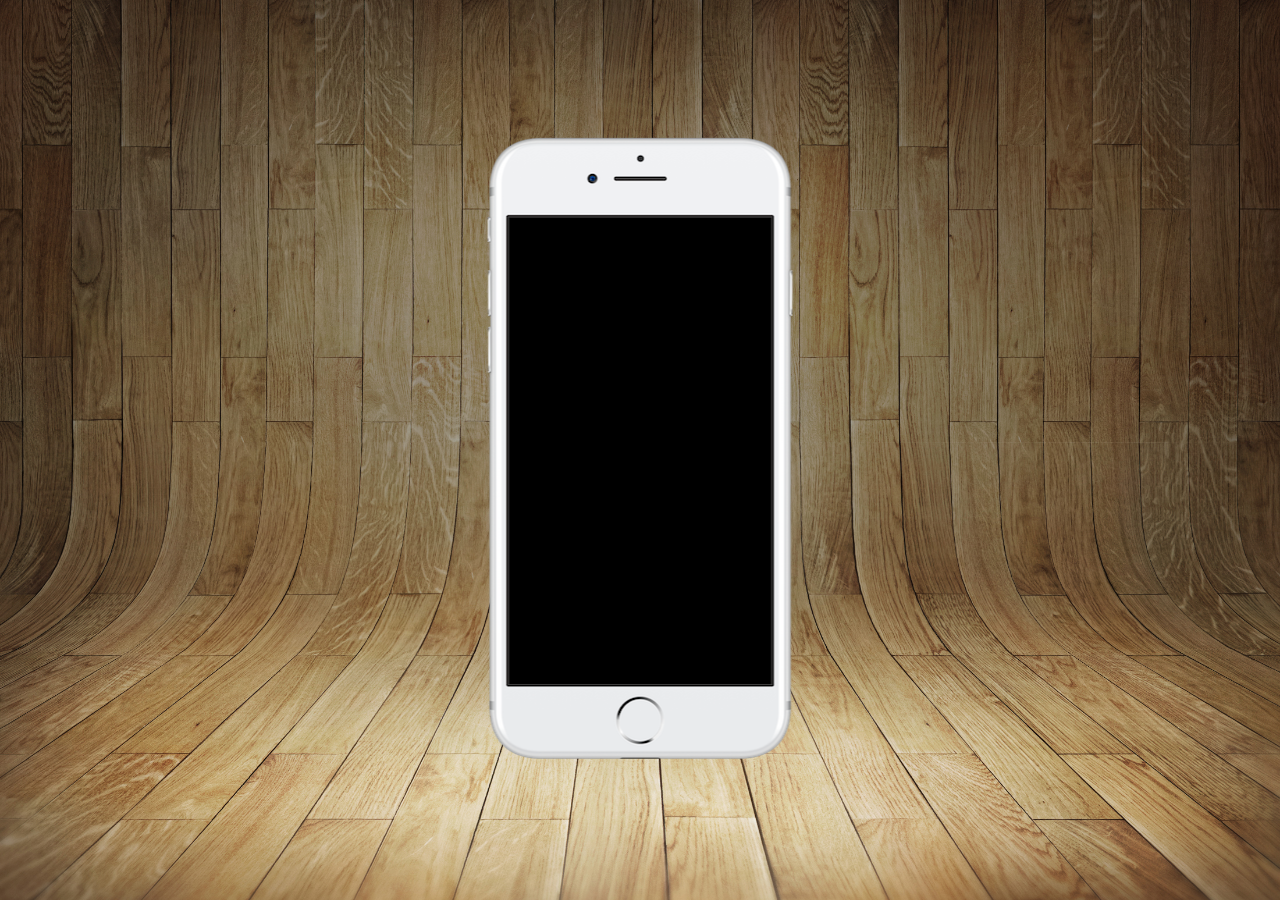
==== index.html @ 0689fc50 "atualização" ====
<!DOCTYPE html>
<html lang="pt-br">
<head>
    <meta charset="UTF-8">
    <meta name="viewport" content="width=device-width, initial-scale=1.0">
    <title>perfil projeto-social</title>
    <link rel="shortcut icon" href="imag/projeto-social/pacote-d013/favicon.ico" type="image/x-icon">
    <link rel="stylesheet" href="estilos/style.css">
</head>
<body>
    <main>
        <section id="telefone">

        </section>
        <section id="redes-sociais">

        </section>
    </main>
</body>
</html>
---- estilos/style.css ----
@charset "UTF-8";

* {
    margin: 0px;
    padding: 0px;
}

html, body {
    width: 100vw;
    height: 100vh;
    background-color: black;
}

body {
    background: url(../imag/projeto-social/pacote-d013/imagens/fundo-madeira.jpg) no-repeat top center;
    background-size: cover;
    background-attachment: fixed;
}

main {
    height: 100vh;
    position: relative;
}

section#telefone {
    height: 630px;
    width: 310px;
    position: absolute;
    top: 50%;
    left: 50%;
    transform: translate(-50%,-50%);
    background: url(../imag/projeto-social/pacote-d013/imagens/frame-iphone.png) no-repeat top center;
}
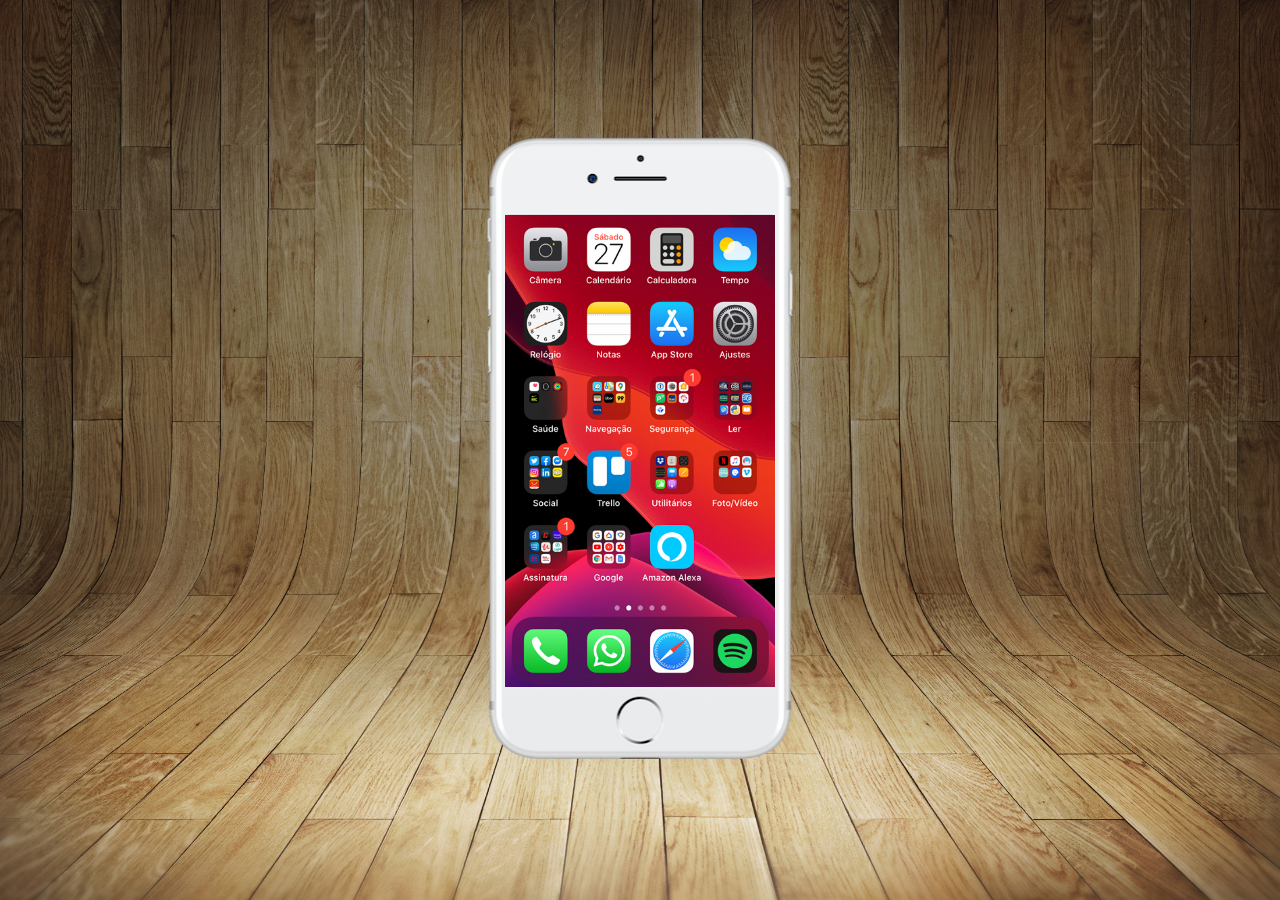
==== commit 30246ce7: "fiz a tela do meu home" ====
--- a/index.html
+++ b/index.html
@@ -10,7 +10,7 @@
 <body>
     <main>
         <section id="telefone">
-
+        <iframe src="home.html" name="tela"id="tela" frameborder="0"></iframe>
         </section>
         <section id="redes-sociais">
 
--- a/estilos/style.css
+++ b/estilos/style.css
@@ -30,4 +30,11 @@
     left: 50%;
     transform: translate(-50%,-50%);
     background: url(../imag/projeto-social/pacote-d013/imagens/frame-iphone.png) no-repeat top center;
+}
+iframe#tela {
+    position: relative;
+    top: 80px;
+    left: 20px;
+    width: 270px;
+    height: 472px;
 }
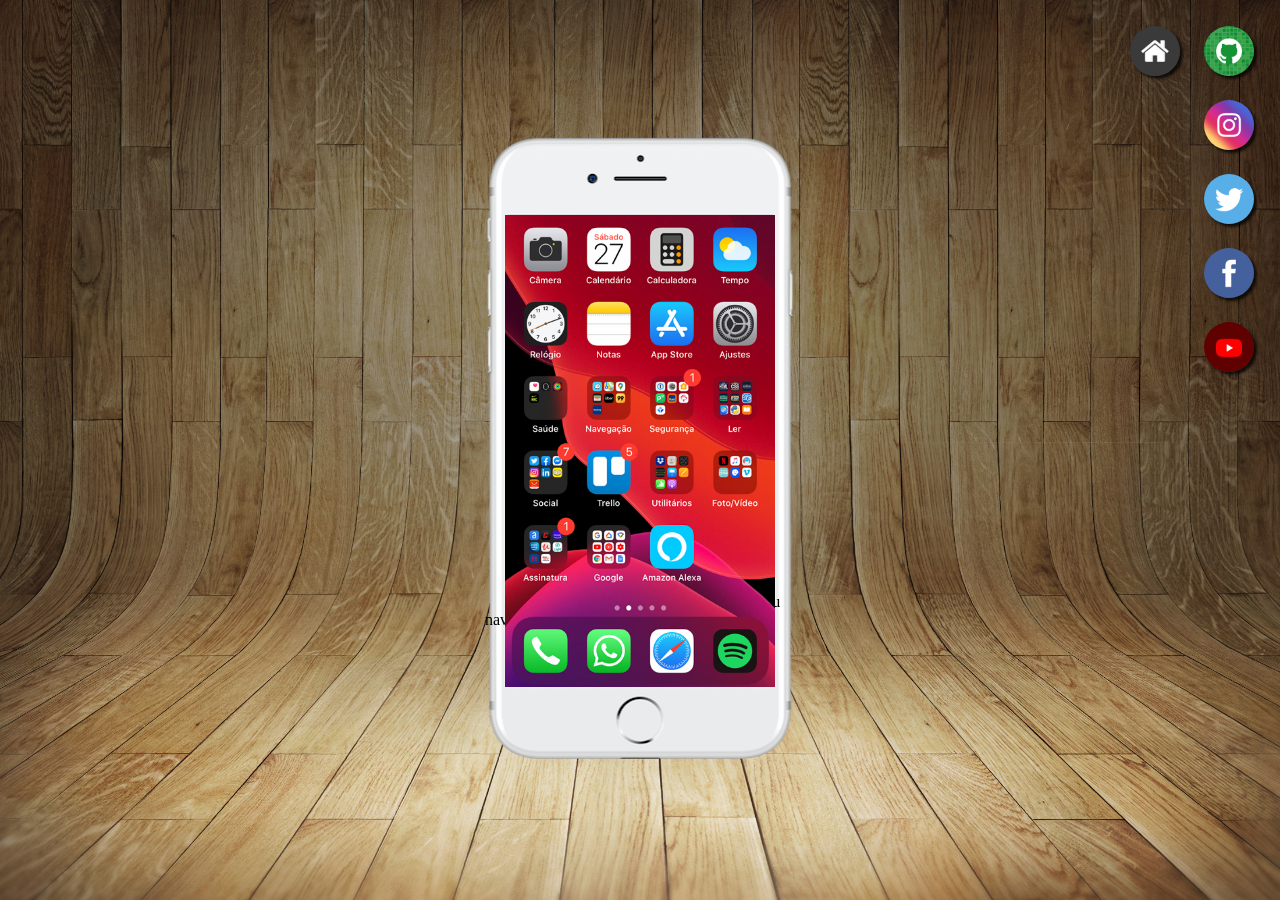
==== commit 0ef844ac: "terminei o projeto" ====
--- a/index.html
+++ b/index.html
@@ -11,9 +11,15 @@
     <main>
         <section id="telefone">
         <iframe src="home.html" name="tela"id="tela" frameborder="0"></iframe>
+        seu navegador não e comapativel.
         </section>
         <section id="redes-sociais">
-
+        <a href="#" target="tela"><img src="imag/projeto-social/pacote-d013/imagens/logo-home.jpg" alt="Home"></a>
+        <a href="imag/projeto-social/pacote-d013/telas/Group 2.png" target="tela"><img src="imag/projeto-social/pacote-d013/imagens/logo-github.jpg" alt="GitHub"></a><br>
+        <a href="imag/projeto-social/pacote-d013/telas/Group 1.png" target="tela"><img src="imag/projeto-social/pacote-d013/imagens/logo-instagram.jpg" alt="instagram"></a><br>
+        <a href="imag/projeto-social/pacote-d013/telas/Group 1.png" target="tela"><img src="imag/projeto-social/pacote-d013/imagens/logo-twitter.jpg" alt="twitter"></a><br>
+        <a href="imag/projeto-social/pacote-d013/telas/Group 3.png" target="tela"><img src="imag/projeto-social/pacote-d013/imagens/logo-facebook.jpg" alt="facebook"></a><br>
+        <a href="imag/projeto-social/pacote-d013/telas/Screenshot_20260226-114453_YouTube 1.png" target="tela"><img src="imag/projeto-social/pacote-d013/imagens/logo-youtube.jpg" alt="youtube"></a><br>
         </section>
     </main>
 </body>
--- a/estilos/style.css
+++ b/estilos/style.css
@@ -37,4 +37,23 @@
     left: 20px;
     width: 270px;
     height: 472px;
+}
+
+section#redes-sociais {
+    padding: 16px;
+    text-align: right;
+}
+
+section#redes-sociais img {
+    width: 50px;
+    margin: 10px;
+    border-radius: 50%;
+    box-shadow: 3px 3px 3px rgba(0, 0, 0, 0.76);
+}
+
+section#redes-sociais img:hover {
+  border: 2px solid rgba(255, 255, 255, 0.678);
+  transform: translate(-4px, -4px);
+  box-shadow: 4px 4px 4px rgba(0, 0, 0, 0.76);
+  transition: transform -3s, border .8s;
 }
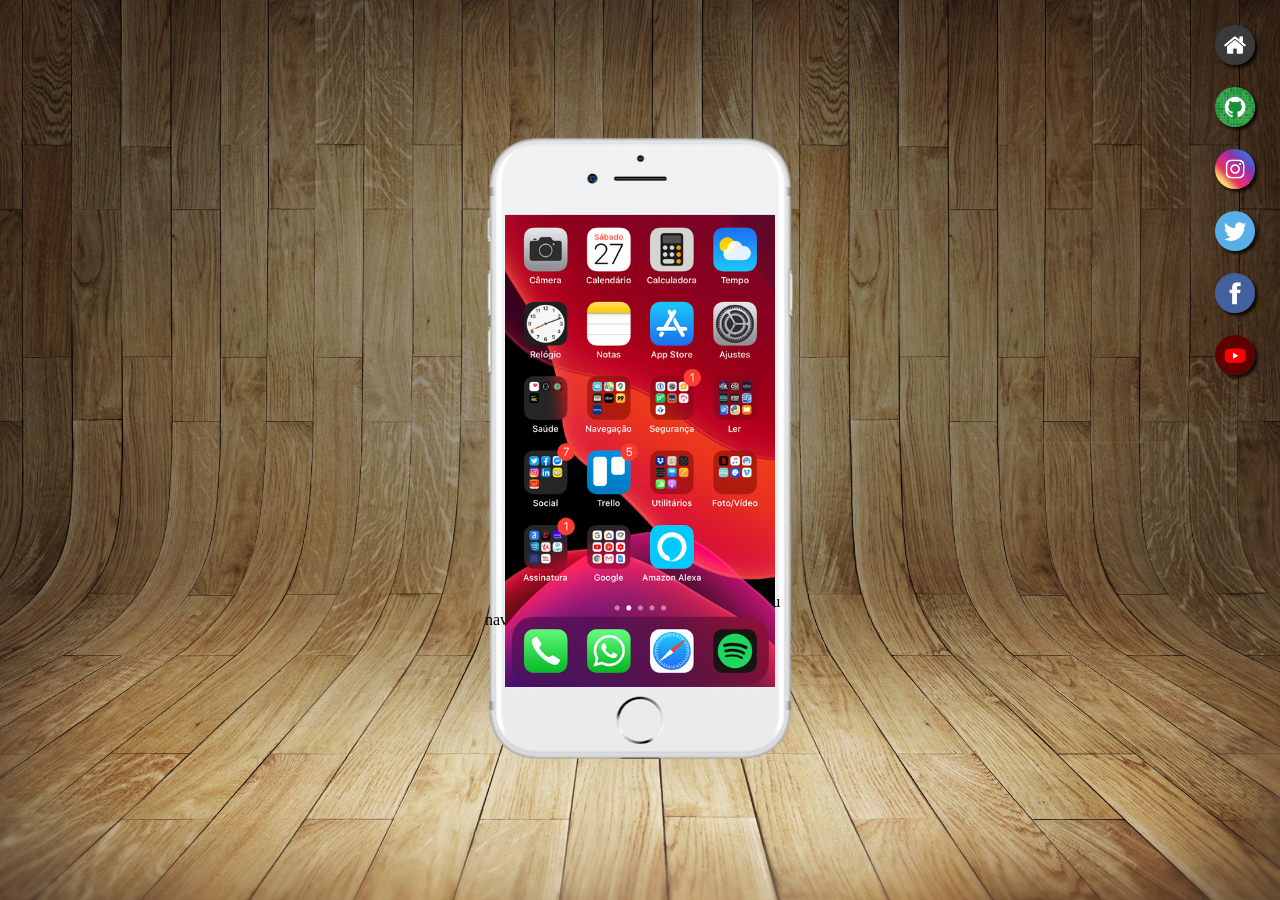
==== commit c26f1289: "termineu" ====
--- a/index.html
+++ b/index.html
@@ -14,7 +14,7 @@
         seu navegador não e comapativel.
         </section>
         <section id="redes-sociais">
-        <a href="#" target="tela"><img src="imag/projeto-social/pacote-d013/imagens/logo-home.jpg" alt="Home"></a>
+        <a href="#" target="tela"><img src="imag/projeto-social/pacote-d013/imagens/logo-home.jpg" alt="Home"></a><br>
         <a href="imag/projeto-social/pacote-d013/telas/Group 2.png" target="tela"><img src="imag/projeto-social/pacote-d013/imagens/logo-github.jpg" alt="GitHub"></a><br>
         <a href="imag/projeto-social/pacote-d013/telas/Group 1.png" target="tela"><img src="imag/projeto-social/pacote-d013/imagens/logo-instagram.jpg" alt="instagram"></a><br>
         <a href="imag/projeto-social/pacote-d013/telas/Group 1.png" target="tela"><img src="imag/projeto-social/pacote-d013/imagens/logo-twitter.jpg" alt="twitter"></a><br>
--- a/estilos/style.css
+++ b/estilos/style.css
@@ -45,8 +45,8 @@
 }
 
 section#redes-sociais img {
-    width: 50px;
-    margin: 10px;
+    width: 40px;
+    margin: 9px;
     border-radius: 50%;
     box-shadow: 3px 3px 3px rgba(0, 0, 0, 0.76);
 }
